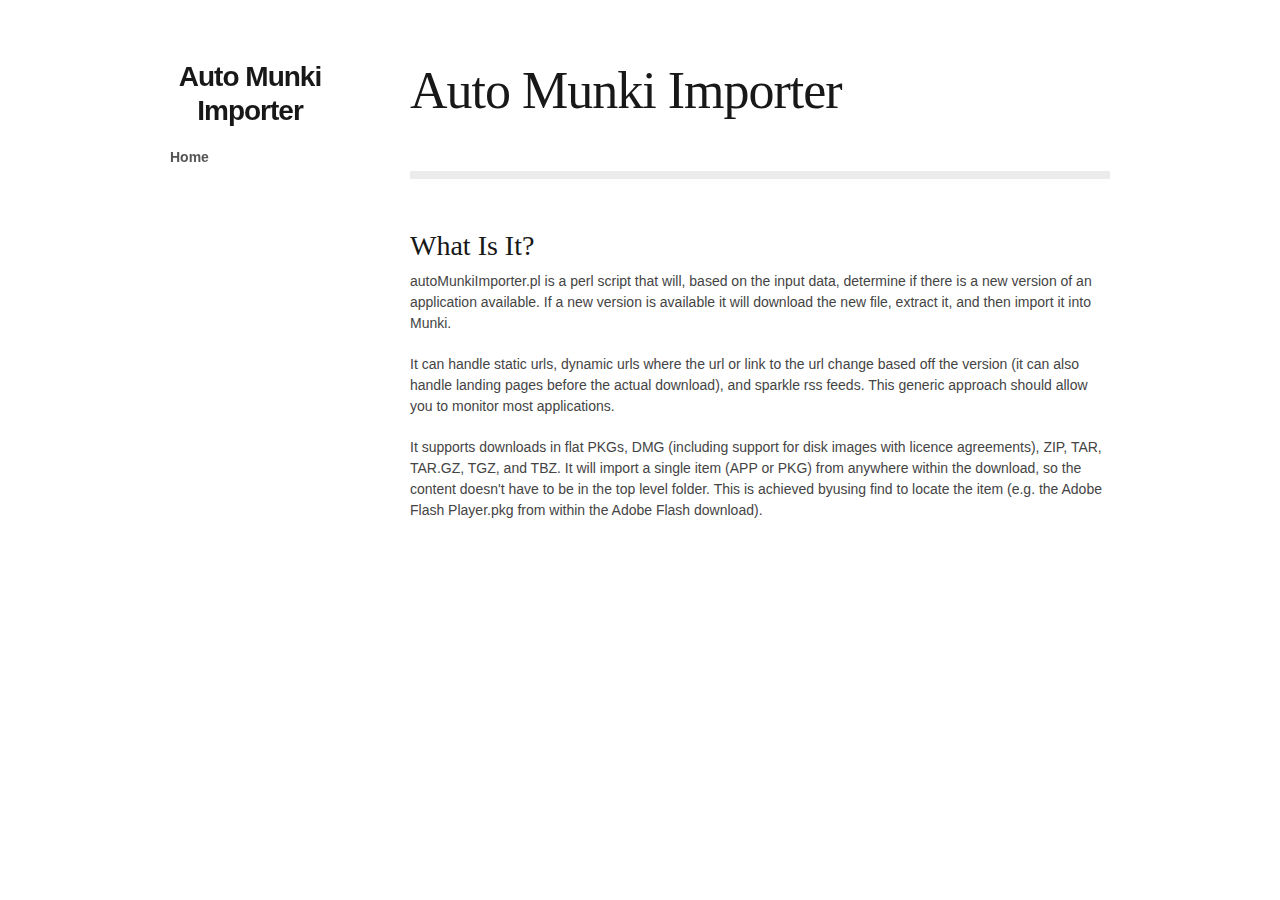
==== index.html @ e7faecb7 "Initial commit" ====
<!DOCTYPE html>
<!--[if lt IE 7 ]><html class="ie ie6" lang="en"> <![endif]-->
<!--[if IE 7 ]><html class="ie ie7" lang="en"> <![endif]-->
<!--[if IE 8 ]><html class="ie ie8" lang="en"> <![endif]-->
<!--[if (gte IE 9)|!(IE)]><!--><html lang="en"> <!--<![endif]-->
<head>
	<!-- Basic Page Needs
	================================================== -->
	<title>Auto Munki Importer</title>
	<!--[if lt IE 9]>
		<script src="http://html5shim.googlecode.com/svn/trunk/html5.js"></script>
	<![endif]-->

	<!-- Mobile Specific Metas
	================================================== -->
	<meta name="viewport" content="width=device-width, initial-scale=1, maximum-scale=1">

	<!-- CSS
	================================================== -->
	<link rel="stylesheet" href="stylesheets/base.css">
	<link rel="stylesheet" href="stylesheets/skeleton.css">
	<link rel="stylesheet" href="stylesheets/layout.css">
	<link rel="stylesheet" href="stylesheets/docs.css">

</head>
<body>
	<div class="container">
		<div class="three columns sidebar">
			<nav>
				<h3 id="logo">Auto Munki Importer</h3>
				<ul>
					<li><a href="#home">Home</a></li>
				</ul>
			</nav>
			&nbsp;
		</div>
		<div class="twelve columns offset-by-one content">
			<header>
				<h1>Auto Munki Importer</h1>
			</header>
			<hr class="large" />
			<div class="doc-section" id="home">
				<h3>What Is It?</h3>
				<p>autoMunkiImporter.pl is a perl script that will, based on the input data, determine if there is a new version of an application available. If a new version is available it will download the new file, extract it, and then import it into Munki.</p>
				<p>It can handle static urls, dynamic urls where the url or link to the url change based off the version (it can also handle landing pages before the actual download), and sparkle rss feeds. This generic approach should allow you to monitor most applications.</p>
				<p>It supports downloads in flat PKGs, DMG (including support for disk images with licence agreements), ZIP, TAR, TAR.GZ, TGZ, and TBZ. It will import a single item (APP or PKG) from anywhere within the download, so the content doesn't have to be in the top level folder. This is achieved byusing find to locate the item (e.g. the Adobe Flash Player.pkg from within the Adobe Flash download).<p>
			</div>
		</div><!-- content -->
	</div><!-- container -->
</body>
</html>
---- stylesheets/base.css ----
/*
* Skeleton V1.2
* Copyright 2011, Dave Gamache
* www.getskeleton.com
* Free to use under the MIT license.
* http://www.opensource.org/licenses/mit-license.php
* 6/20/2012
*/


/* Table of Content
==================================================
	#Reset & Basics
	#Basic Styles
	#Site Styles
	#Typography
	#Links
	#Lists
	#Images
	#Buttons
	#Forms
	#Misc */


/* #Reset & Basics (Inspired by E. Meyers)
================================================== */
	html, body, div, span, applet, object, iframe, h1, h2, h3, h4, h5, h6, p, blockquote, pre, a, abbr, acronym, address, big, cite, code, del, dfn, em, img, ins, kbd, q, s, samp, small, strike, strong, sub, sup, tt, var, b, u, i, center, dl, dt, dd, ol, ul, li, fieldset, form, label, legend, table, caption, tbody, tfoot, thead, tr, th, td, article, aside, canvas, details, embed, figure, figcaption, footer, header, hgroup, menu, nav, output, ruby, section, summary, time, mark, audio, video {
		margin: 0;
		padding: 0;
		border: 0;
		font-size: 100%;
		font: inherit;
		vertical-align: baseline; }
	article, aside, details, figcaption, figure, footer, header, hgroup, menu, nav, section {
		display: block; }
	body {
		line-height: 1; }
	ol, ul {
		list-style: none; }
	blockquote, q {
		quotes: none; }
	blockquote:before, blockquote:after,
	q:before, q:after {
		content: '';
		content: none; }
	table {
		border-collapse: collapse;
		border-spacing: 0; }


/* #Basic Styles
================================================== */
	body {
		background: #fff;
		font: 14px/21px "HelveticaNeue", "Helvetica Neue", Helvetica, Arial, sans-serif;
		color: #444;
		-webkit-font-smoothing: antialiased; /* Fix for webkit rendering */
		-webkit-text-size-adjust: 100%;
 }


/* #Typography
================================================== */
	h1, h2, h3, h4, h5, h6 {
		color: #181818;
		font-family: "Georgia", "Times New Roman", serif;
		font-weight: normal; }
	h1 a, h2 a, h3 a, h4 a, h5 a, h6 a { font-weight: inherit; }
	h1 { font-size: 46px; line-height: 50px; margin-bottom: 14px;}
	h2 { font-size: 35px; line-height: 40px; margin-bottom: 10px; }
	h3 { font-size: 28px; line-height: 34px; margin-bottom: 8px; }
	h4 { font-size: 21px; line-height: 30px; margin-bottom: 4px; }
	h5 { font-size: 17px; line-height: 24px; }
	h6 { font-size: 14px; line-height: 21px; }
	.subheader { color: #777; }

	p { margin: 0 0 20px 0; }
	p img { margin: 0; }
	p.lead { font-size: 21px; line-height: 27px; color: #777;  }

	em { font-style: italic; }
	strong { font-weight: bold; color: #333; }
	small { font-size: 80%; }

/*	Blockquotes  */
	blockquote, blockquote p { font-size: 17px; line-height: 24px; color: #777; font-style: italic; }
	blockquote { margin: 0 0 20px; padding: 9px 20px 0 19px; border-left: 1px solid #ddd; }
	blockquote cite { display: block; font-size: 12px; color: #555; }
	blockquote cite:before { content: "\2014 \0020"; }
	blockquote cite a, blockquote cite a:visited, blockquote cite a:visited { color: #555; }

	hr { border: solid #ddd; border-width: 1px 0 0; clear: both; margin: 10px 0 30px; height: 0; }


/* #Links
================================================== */
	a, a:visited { color: #333; text-decoration: underline; outline: 0; }
	a:hover, a:focus { color: #000; }
	p a, p a:visited { line-height: inherit; }


/* #Lists
================================================== */
	ul, ol { margin-bottom: 20px; }
	ul { list-style: none outside; }
	ol { list-style: decimal; }
	ol, ul.square, ul.circle, ul.disc { margin-left: 30px; }
	ul.square { list-style: square outside; }
	ul.circle { list-style: circle outside; }
	ul.disc { list-style: disc outside; }
	ul ul, ul ol,
	ol ol, ol ul { margin: 4px 0 5px 30px; font-size: 90%;  }
	ul ul li, ul ol li,
	ol ol li, ol ul li { margin-bottom: 6px; }
	li { line-height: 18px; margin-bottom: 12px; }
	ul.large li { line-height: 21px; }
	li p { line-height: 21px; }

/* #Images
================================================== */

	img.scale-with-grid {
		max-width: 100%;
		height: auto; }


/* #Buttons
================================================== */

	.button,
	button,
	input[type="submit"],
	input[type="reset"],
	input[type="button"] {
		background: #eee; /* Old browsers */
		background: #eee -moz-linear-gradient(top, rgba(255,255,255,.2) 0%, rgba(0,0,0,.2) 100%); /* FF3.6+ */
		background: #eee -webkit-gradient(linear, left top, left bottom, color-stop(0%,rgba(255,255,255,.2)), color-stop(100%,rgba(0,0,0,.2))); /* Chrome,Safari4+ */
		background: #eee -webkit-linear-gradient(top, rgba(255,255,255,.2) 0%,rgba(0,0,0,.2) 100%); /* Chrome10+,Safari5.1+ */
		background: #eee -o-linear-gradient(top, rgba(255,255,255,.2) 0%,rgba(0,0,0,.2) 100%); /* Opera11.10+ */
		background: #eee -ms-linear-gradient(top, rgba(255,255,255,.2) 0%,rgba(0,0,0,.2) 100%); /* IE10+ */
		background: #eee linear-gradient(top, rgba(255,255,255,.2) 0%,rgba(0,0,0,.2) 100%); /* W3C */
	  border: 1px solid #aaa;
	  border-top: 1px solid #ccc;
	  border-left: 1px solid #ccc;
	  -moz-border-radius: 3px;
	  -webkit-border-radius: 3px;
	  border-radius: 3px;
	  color: #444;
	  display: inline-block;
	  font-size: 11px;
	  font-weight: bold;
	  text-decoration: none;
	  text-shadow: 0 1px rgba(255, 255, 255, .75);
	  cursor: pointer;
	  margin-bottom: 20px;
	  line-height: normal;
	  padding: 8px 10px;
	  font-family: "HelveticaNeue", "Helvetica Neue", Helvetica, Arial, sans-serif; }

	.button:hover,
	button:hover,
	input[type="submit"]:hover,
	input[type="reset"]:hover,
	input[type="button"]:hover {
		color: #222;
		background: #ddd; /* Old browsers */
		background: #ddd -moz-linear-gradient(top, rgba(255,255,255,.3) 0%, rgba(0,0,0,.3) 100%); /* FF3.6+ */
		background: #ddd -webkit-gradient(linear, left top, left bottom, color-stop(0%,rgba(255,255,255,.3)), color-stop(100%,rgba(0,0,0,.3))); /* Chrome,Safari4+ */
		background: #ddd -webkit-linear-gradient(top, rgba(255,255,255,.3) 0%,rgba(0,0,0,.3) 100%); /* Chrome10+,Safari5.1+ */
		background: #ddd -o-linear-gradient(top, rgba(255,255,255,.3) 0%,rgba(0,0,0,.3) 100%); /* Opera11.10+ */
		background: #ddd -ms-linear-gradient(top, rgba(255,255,255,.3) 0%,rgba(0,0,0,.3) 100%); /* IE10+ */
		background: #ddd linear-gradient(top, rgba(255,255,255,.3) 0%,rgba(0,0,0,.3) 100%); /* W3C */
	  border: 1px solid #888;
	  border-top: 1px solid #aaa;
	  border-left: 1px solid #aaa; }

	.button:active,
	button:active,
	input[type="submit"]:active,
	input[type="reset"]:active,
	input[type="button"]:active {
		border: 1px solid #666;
		background: #ccc; /* Old browsers */
		background: #ccc -moz-linear-gradient(top, rgba(255,255,255,.35) 0%, rgba(10,10,10,.4) 100%); /* FF3.6+ */
		background: #ccc -webkit-gradient(linear, left top, left bottom, color-stop(0%,rgba(255,255,255,.35)), color-stop(100%,rgba(10,10,10,.4))); /* Chrome,Safari4+ */
		background: #ccc -webkit-linear-gradient(top, rgba(255,255,255,.35) 0%,rgba(10,10,10,.4) 100%); /* Chrome10+,Safari5.1+ */
		background: #ccc -o-linear-gradient(top, rgba(255,255,255,.35) 0%,rgba(10,10,10,.4) 100%); /* Opera11.10+ */
		background: #ccc -ms-linear-gradient(top, rgba(255,255,255,.35) 0%,rgba(10,10,10,.4) 100%); /* IE10+ */
		background: #ccc linear-gradient(top, rgba(255,255,255,.35) 0%,rgba(10,10,10,.4) 100%); /* W3C */ }

	.button.full-width,
	button.full-width,
	input[type="submit"].full-width,
	input[type="reset"].full-width,
	input[type="button"].full-width {
		width: 100%;
		padding-left: 0 !important;
		padding-right: 0 !important;
		text-align: center; }

	/* Fix for odd Mozilla border & padding issues */
	button::-moz-focus-inner,
	input::-moz-focus-inner {
    border: 0;
    padding: 0;
	}


/* #Forms
================================================== */

	form {
		margin-bottom: 20px; }
	fieldset {
		margin-bottom: 20px; }
	input[type="text"],
	input[type="password"],
	input[type="email"],
	textarea,
	select {
		border: 1px solid #ccc;
		padding: 6px 4px;
		outline: none;
		-moz-border-radius: 2px;
		-webkit-border-radius: 2px;
		border-radius: 2px;
		font: 13px "HelveticaNeue", "Helvetica Neue", Helvetica, Arial, sans-serif;
		color: #777;
		margin: 0;
		width: 210px;
		max-width: 100%;
		display: block;
		margin-bottom: 20px;
		background: #fff; }
	select {
		padding: 0; }
	input[type="text"]:focus,
	input[type="password"]:focus,
	input[type="email"]:focus,
	textarea:focus {
		border: 1px solid #aaa;
 		color: #444;
 		-moz-box-shadow: 0 0 3px rgba(0,0,0,.2);
		-webkit-box-shadow: 0 0 3px rgba(0,0,0,.2);
		box-shadow:  0 0 3px rgba(0,0,0,.2); }
	textarea {
		min-height: 60px; }
	label,
	legend {
		display: block;
		font-weight: bold;
		font-size: 13px;  }
	select {
		width: 220px; }
	input[type="checkbox"] {
		display: inline; }
	label span,
	legend span {
		font-weight: normal;
		font-size: 13px;
		color: #444; }

/* #Misc
================================================== */
	.remove-bottom { margin-bottom: 0 !important; }
	.half-bottom { margin-bottom: 10px !important; }
	.add-bottom { margin-bottom: 20px !important; }
---- stylesheets/skeleton.css ----
/*
* Skeleton V1.2
* Copyright 2011, Dave Gamache
* www.getskeleton.com
* Free to use under the MIT license.
* http://www.opensource.org/licenses/mit-license.php
* 6/20/2012
*/


/* Table of Contents
==================================================
    #Base 960 Grid
    #Tablet (Portrait)
    #Mobile (Portrait)
    #Mobile (Landscape)
    #Clearing */



/* #Base 960 Grid
================================================== */

    .container                                  { position: relative; width: 960px; margin: 0 auto; padding: 0; }
    .container .column,
    .container .columns                         { float: left; display: inline; margin-left: 10px; margin-right: 10px; }
    .row                                        { margin-bottom: 20px; }

    /* Nested Column Classes */
    .column.alpha, .columns.alpha               { margin-left: 0; }
    .column.omega, .columns.omega               { margin-right: 0; }

    /* Base Grid */
    .container .one.column,
    .container .one.columns                     { width: 40px;  }
    .container .two.columns                     { width: 100px; }
    .container .three.columns                   { width: 160px; }
    .container .four.columns                    { width: 220px; }
    .container .five.columns                    { width: 280px; }
    .container .six.columns                     { width: 340px; }
    .container .seven.columns                   { width: 400px; }
    .container .eight.columns                   { width: 460px; }
    .container .nine.columns                    { width: 520px; }
    .container .ten.columns                     { width: 580px; }
    .container .eleven.columns                  { width: 640px; }
    .container .twelve.columns                  { width: 700px; }
    .container .thirteen.columns                { width: 760px; }
    .container .fourteen.columns                { width: 820px; }
    .container .fifteen.columns                 { width: 880px; }
    .container .sixteen.columns                 { width: 940px; }

    .container .one-third.column                { width: 300px; }
    .container .two-thirds.column               { width: 620px; }

    /* Offsets */
    .container .offset-by-one                   { padding-left: 60px;  }
    .container .offset-by-two                   { padding-left: 120px; }
    .container .offset-by-three                 { padding-left: 180px; }
    .container .offset-by-four                  { padding-left: 240px; }
    .container .offset-by-five                  { padding-left: 300px; }
    .container .offset-by-six                   { padding-left: 360px; }
    .container .offset-by-seven                 { padding-left: 420px; }
    .container .offset-by-eight                 { padding-left: 480px; }
    .container .offset-by-nine                  { padding-left: 540px; }
    .container .offset-by-ten                   { padding-left: 600px; }
    .container .offset-by-eleven                { padding-left: 660px; }
    .container .offset-by-twelve                { padding-left: 720px; }
    .container .offset-by-thirteen              { padding-left: 780px; }
    .container .offset-by-fourteen              { padding-left: 840px; }
    .container .offset-by-fifteen               { padding-left: 900px; }



/* #Tablet (Portrait)
================================================== */

    /* Note: Design for a width of 768px */

    @media only screen and (min-width: 768px) and (max-width: 959px) {
        .container                                  { width: 768px; }
        .container .column,
        .container .columns                         { margin-left: 10px; margin-right: 10px;  }
        .column.alpha, .columns.alpha               { margin-left: 0; margin-right: 10px; }
        .column.omega, .columns.omega               { margin-right: 0; margin-left: 10px; }
        .alpha.omega                                { margin-left: 0; margin-right: 0; }

        .container .one.column,
        .container .one.columns                     { width: 28px; }
        .container .two.columns                     { width: 76px; }
        .container .three.columns                   { width: 124px; }
        .container .four.columns                    { width: 172px; }
        .container .five.columns                    { width: 220px; }
        .container .six.columns                     { width: 268px; }
        .container .seven.columns                   { width: 316px; }
        .container .eight.columns                   { width: 364px; }
        .container .nine.columns                    { width: 412px; }
        .container .ten.columns                     { width: 460px; }
        .container .eleven.columns                  { width: 508px; }
        .container .twelve.columns                  { width: 556px; }
        .container .thirteen.columns                { width: 604px; }
        .container .fourteen.columns                { width: 652px; }
        .container .fifteen.columns                 { width: 700px; }
        .container .sixteen.columns                 { width: 748px; }

        .container .one-third.column                { width: 236px; }
        .container .two-thirds.column               { width: 492px; }

        /* Offsets */
        .container .offset-by-one                   { padding-left: 48px; }
        .container .offset-by-two                   { padding-left: 96px; }
        .container .offset-by-three                 { padding-left: 144px; }
        .container .offset-by-four                  { padding-left: 192px; }
        .container .offset-by-five                  { padding-left: 240px; }
        .container .offset-by-six                   { padding-left: 288px; }
        .container .offset-by-seven                 { padding-left: 336px; }
        .container .offset-by-eight                 { padding-left: 384px; }
        .container .offset-by-nine                  { padding-left: 432px; }
        .container .offset-by-ten                   { padding-left: 480px; }
        .container .offset-by-eleven                { padding-left: 528px; }
        .container .offset-by-twelve                { padding-left: 576px; }
        .container .offset-by-thirteen              { padding-left: 624px; }
        .container .offset-by-fourteen              { padding-left: 672px; }
        .container .offset-by-fifteen               { padding-left: 720px; }
    }


/*  #Mobile (Portrait)
================================================== */

    /* Note: Design for a width of 320px */

    @media only screen and (max-width: 767px) {
        .container { width: 300px; }
        .container .columns,
        .container .column { margin: 0; }

        .container .one.column,
        .container .one.columns,
        .container .two.columns,
        .container .three.columns,
        .container .four.columns,
        .container .five.columns,
        .container .six.columns,
        .container .seven.columns,
        .container .eight.columns,
        .container .nine.columns,
        .container .ten.columns,
        .container .eleven.columns,
        .container .twelve.columns,
        .container .thirteen.columns,
        .container .fourteen.columns,
        .container .fifteen.columns,
        .container .sixteen.columns,
        .container .one-third.column,
        .container .two-thirds.column  { width: 300px; }

        /* Offsets */
        .container .offset-by-one,
        .container .offset-by-two,
        .container .offset-by-three,
        .container .offset-by-four,
        .container .offset-by-five,
        .container .offset-by-six,
        .container .offset-by-seven,
        .container .offset-by-eight,
        .container .offset-by-nine,
        .container .offset-by-ten,
        .container .offset-by-eleven,
        .container .offset-by-twelve,
        .container .offset-by-thirteen,
        .container .offset-by-fourteen,
        .container .offset-by-fifteen { padding-left: 0; }

    }


/* #Mobile (Landscape)
================================================== */

    /* Note: Design for a width of 480px */

    @media only screen and (min-width: 480px) and (max-width: 767px) {
        .container { width: 420px; }
        .container .columns,
        .container .column { margin: 0; }

        .container .one.column,
        .container .one.columns,
        .container .two.columns,
        .container .three.columns,
        .container .four.columns,
        .container .five.columns,
        .container .six.columns,
        .container .seven.columns,
        .container .eight.columns,
        .container .nine.columns,
        .container .ten.columns,
        .container .eleven.columns,
        .container .twelve.columns,
        .container .thirteen.columns,
        .container .fourteen.columns,
        .container .fifteen.columns,
        .container .sixteen.columns,
        .container .one-third.column,
        .container .two-thirds.column { width: 420px; }
    }


/* #Clearing
================================================== */

    /* Self Clearing Goodness */
    .container:after { content: "\0020"; display: block; height: 0; clear: both; visibility: hidden; }

    /* Use clearfix class on parent to clear nested columns,
    or wrap each row of columns in a <div class="row"> */
    .clearfix:before,
    .clearfix:after,
    .row:before,
    .row:after {
      content: '\0020';
      display: block;
      overflow: hidden;
      visibility: hidden;
      width: 0;
      height: 0; }
    .row:after,
    .clearfix:after {
      clear: both; }
    .row,
    .clearfix {
      zoom: 1; }

    /* You can also use a <br class="clear" /> to clear columns */
    .clear {
      clear: both;
      display: block;
      overflow: hidden;
      visibility: hidden;
      width: 0;
      height: 0;
    }
---- stylesheets/layout.css ----
/*
* Skeleton V1.2
* Copyright 2011, Dave Gamache
* www.getskeleton.com
* Free to use under the MIT license.
* http://www.opensource.org/licenses/mit-license.php
* 6/20/2012
*/

/* Table of Content
==================================================
	#Site Styles
	#Page Styles
	#Media Queries
	#Font-Face */

/* #Site Styles
================================================== */

/* #Page Styles
================================================== */

/* #Media Queries
================================================== */

	/* Smaller than standard 960 (devices and browsers) */
	@media only screen and (max-width: 959px) {}

	/* Tablet Portrait size to standard 960 (devices and browsers) */
	@media only screen and (min-width: 768px) and (max-width: 959px) {}

	/* All Mobile Sizes (devices and browser) */
	@media only screen and (max-width: 767px) {}

	/* Mobile Landscape Size to Tablet Portrait (devices and browsers) */
	@media only screen and (min-width: 480px) and (max-width: 767px) {}

	/* Mobile Portrait Size to Mobile Landscape Size (devices and browsers) */
	@media only screen and (max-width: 479px) {}


/* #Font-Face
================================================== */
/* 	This is the proper syntax for an @font-face file
		Just create a "fonts" folder at the root,
		copy your FontName into code below and remove
		comment brackets */

/*	@font-face {
	    font-family: 'FontName';
	    src: url('../fonts/FontName.eot');
	    src: url('../fonts/FontName.eot?iefix') format('eot'),
	         url('../fonts/FontName.woff') format('woff'),
	         url('../fonts/FontName.ttf') format('truetype'),
	         url('../fonts/FontName.svg#webfontZam02nTh') format('svg');
	    font-weight: normal;
	    font-style: normal; }
*/
---- stylesheets/docs.css ----
/*
* Skeleton V1.0.3
* Copyright 2011, Dave Gamache
* www.getskeleton.com
* Free to use under the MIT license.
* http://www.opensource.org/licenses/mit-license.php
* 7/17/2011
*/


/* Documentation Styles
================================================== */
	div.container {
		padding-top: 60px; }

	/* Doc nav */
	nav {
		position: fixed;
		width: 160px; }
	#logo {
		margin-bottom: 20px;
		font-family: "Helvetica Neue", Helvetica, Arial, sans-serif;
		letter-spacing: -1px;
		font-weight: bold; 
		text-align: center; }
	nav ul {
		float: left;  }
	nav ul li {
		display: block;
		margin-bottom: 10px; }
	nav ul li a,
	nav ul li a:visited,
	nav ul li a:active  {
		font-size: 14px;
		color: #555;
		text-decoration: none;
		font-weight: bold; }
	nav ul li a:hover,
	nav ul li a:focus {
		color: #222; }

	header h1 {
		font-size: 52px;
		line-height: 61px;
		letter-spacing: -1px;
		font-weight: normal;
		font-family: "Georgia", "Times New Roman", Helvetica, Arial, sans-serif; }
	hr.large {
		border: none;
		height: 8px;
		background: #ebebeb;
		margin: 50px 0; }
	div.doc-section {
		margin: 30px 0; }

	#whatAndWhy .row {
		padding: 30px 0 0; }

	#typography blockquote {
		margin-top: 20px; }

	.hidden-code a {
		font-size: 12px;
		color: #999; }
	.hidden-code>div {
		display: none; }


	/* Grid */
	#grid .column,
	#grid .columns {
		background: #ddd;
		height: 25px;
		line-height: 25px;
		margin-bottom: 10px;
		text-align: center;
		text-transform: uppercase;
		color: #555;
		font-size: 12px;
		font-weight: bold;
		-moz-border-radius: 2px;
		 -webkit-border-radius: 2px;
		 border-radius: 2px; }
	#grid .column:hover,
	#grid .columns:hover {
		background: #bbb;
		color: #333; }
	#grid .example-grid { overflow: hidden; }

	.post-button-note,
	.post-button-note a {
		font-size: 11px;
		color: #999; }

	#examples .four.columns a {
		text-decoration: none;
	}
	#examples .four.columns a:hover {
		text-decoration: underline;
	}


	.resize {
		position: fixed;
		bottom: 0;
		right: 0;
		height: 80px;
		width: 80px;
		background: url(images/resize.png); }


	img {
		max-width: 100%;
		height: auto; }

	.gist-meta { display: none !important;}

	ul ul ul li { margin-bottom: 3px; }

	/* Mobile */
	@media only screen and (max-width: 767px) {
		header h1 { font-size: 34px; line-height: 37px; }
		nav { position: relative; }
		nav ul,
		.carbonad {
				display: none;
		}
		#logo { text-align: left; }
		#examples .four.columns {
			padding-top: 30px;
		}
	}

	/* Mobile Landscape */
	@media only screen and (min-width: 480px) and (max-width: 767px) {
		nav ul {
			display: none;
		}
	}

	/* Non 960 */
	@media only screen and (max-width: 959px) {
		#logo {
			font-size: 21px;
			margin-bottom: 15px; }
		nav .button {
			padding: 9px 20px 11px; }
	}

	/* iPad Portrait/Browser */
	@media only screen and (min-width: 768px) and (max-width: 959px) {
		nav {
			width: 124px; }
	}

	/* Mobile/Browser */
	@media only screen and (max-width: 767px) {}

	/* Mobile Landscape/Browser */
	@media only screen and (min-width: 480px) and (max-width: 767px) {}

	/* Anything smaller than standard 960 */
	@media only screen and (max-width: 959px) {}


	/* iPad Portrait Only */
	@media only screen and (min-width: 768px) and (max-width: 959px) and (max-device-width: 1000px) {}

	/* Mobile Only */
	@media only screen and (max-width: 767px) and (max-device-width: 1000px) {}

	/* Mobile Landscape Only */
	@media only screen and (min-width: 480px) and (max-width: 767px) and (max-device-width: 1000px) {}

	/* Anything smaller than standard 960 on a device */
	@media only screen and (max-width: 959px) and (max-device-width: 1000px) {
		.resize { display: none; }
	}
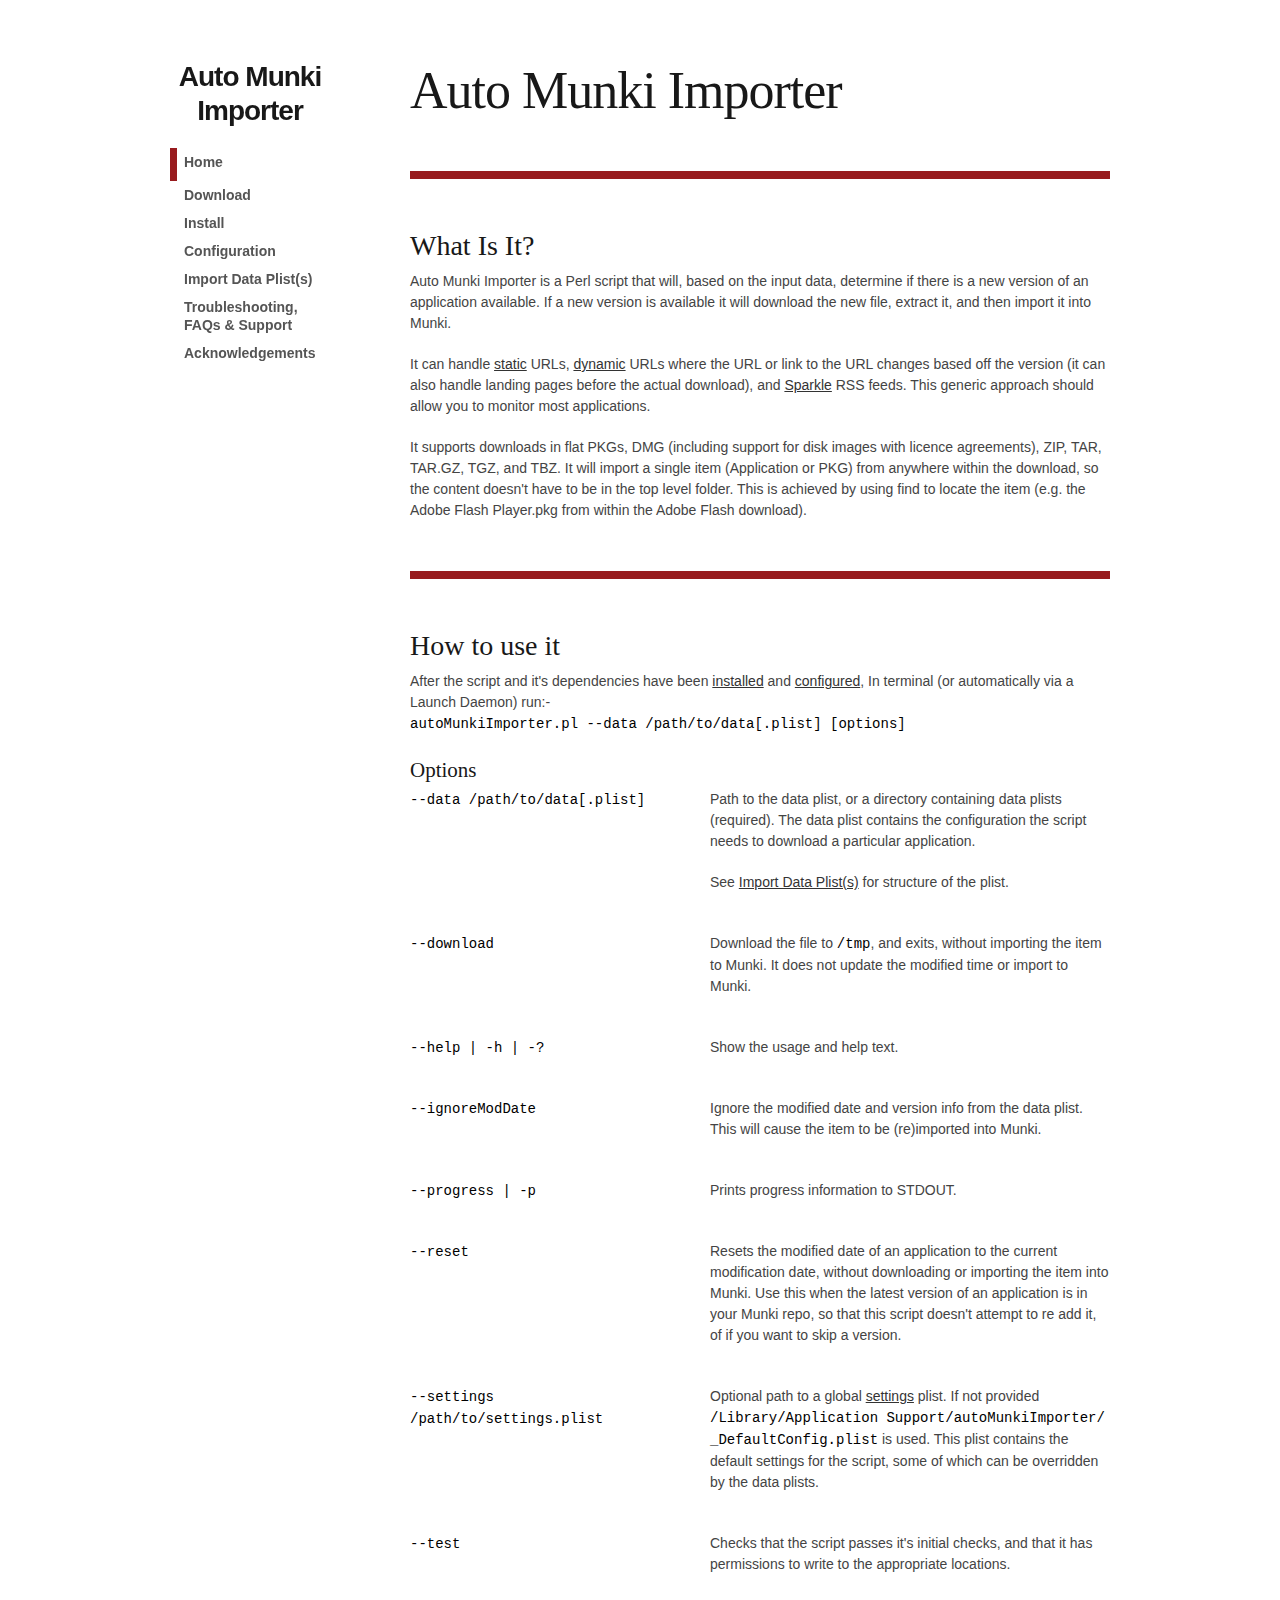
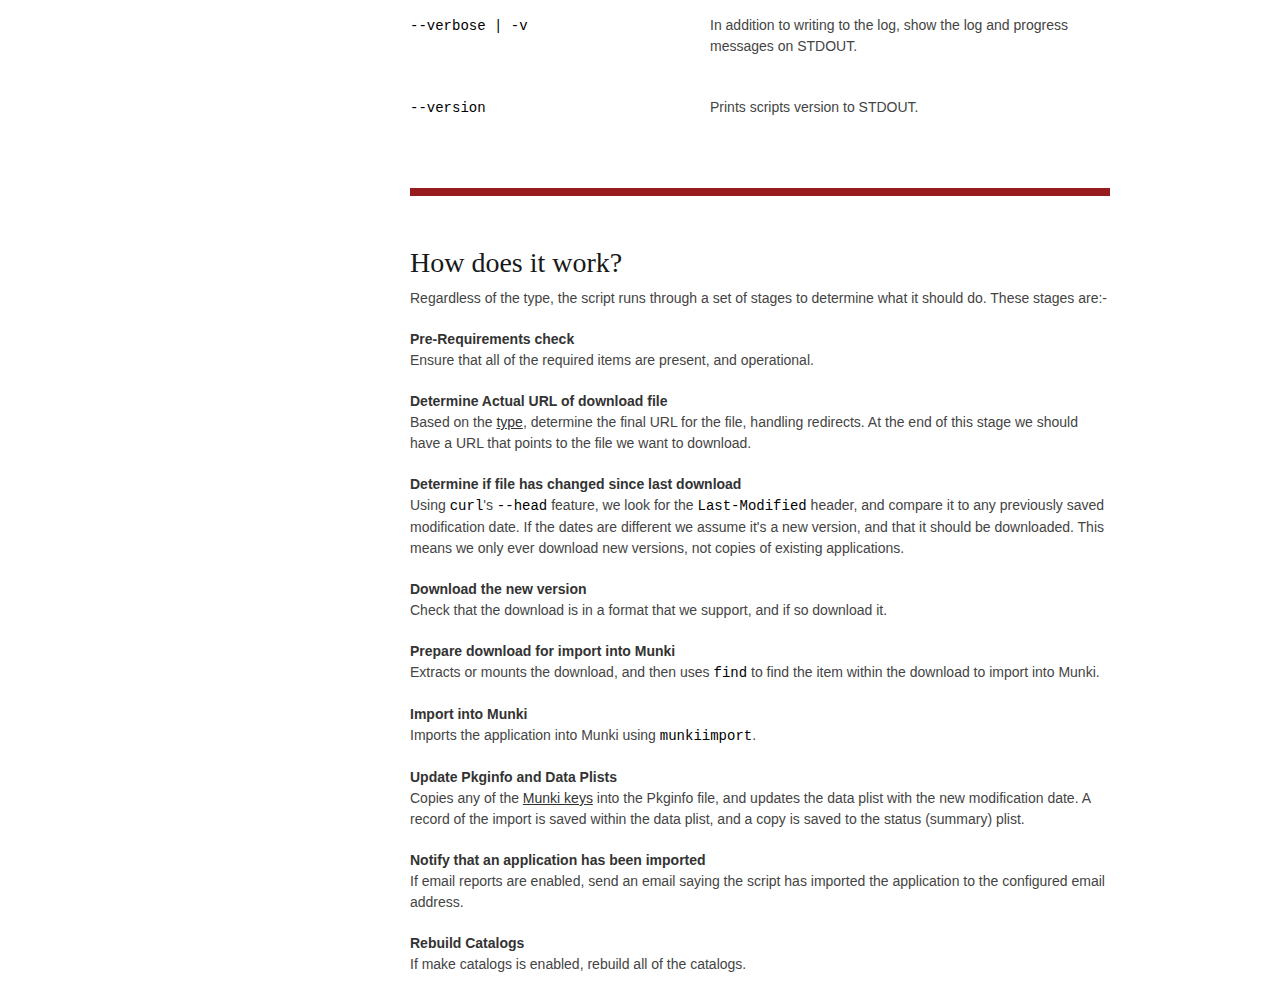
==== commit a51c602f: "Fix typos, and an issue where some list items were 1px smaller than they should have been." ====
--- a/index.html
+++ b/index.html
@@ -20,16 +20,39 @@
 	<link rel="stylesheet" href="stylesheets/base.css">
 	<link rel="stylesheet" href="stylesheets/skeleton.css">
 	<link rel="stylesheet" href="stylesheets/layout.css">
+	<link rel="stylesheet" href="stylesheets/prettify.css">
 	<link rel="stylesheet" href="stylesheets/docs.css">
 
+	<script type="text/javascript" src="javascript/prettify/prettify.js"></script>
+
 </head>
-<body>
+<body onload="prettyPrint()">
 	<div class="container">
 		<div class="three columns sidebar">
 			<nav>
-				<h3 id="logo">Auto Munki Importer</h3>
+				<h3 id="navtitle">Auto Munki Importer</h3>
 				<ul>
-					<li><a href="#home">Home</a></li>
+					<div class="menuitem redborder clearfix">
+						<li><a href="index.html">Home</a></li>
+					</div>
+					<div class="menuitem">
+						<li><a href="download.html">Download</a></li>
+					</div>
+					<div class="menuitem">
+						<li><a href="install.html">Install</a></li>
+					</div>
+					<div class="menuitem">
+						<li><a href="configuration.html">Configuration</a></li>
+					</div>
+					<div class="menuitem">
+						<li><a href="dataplists.html">Import Data Plist(s)</a></li>
+					</div>
+					<div class="menuitem">
+						<li><a href="troubleshooting.html">Troubleshooting, FAQs &amp; Support</a></li>
+					</div>
+					<div class="menuitem">
+						<li><a href="acknowledgements.html">Acknowledgements</a></li>
+					</div>
 				</ul>
 			</nav>
 			&nbsp;
@@ -38,13 +61,133 @@
 			<header>
 				<h1>Auto Munki Importer</h1>
 			</header>
-			<hr class="large" />
-			<div class="doc-section" id="home">
-				<h3>What Is It?</h3>
-				<p>autoMunkiImporter.pl is a perl script that will, based on the input data, determine if there is a new version of an application available. If a new version is available it will download the new file, extract it, and then import it into Munki.</p>
-				<p>It can handle static urls, dynamic urls where the url or link to the url change based off the version (it can also handle landing pages before the actual download), and sparkle rss feeds. This generic approach should allow you to monitor most applications.</p>
-				<p>It supports downloads in flat PKGs, DMG (including support for disk images with licence agreements), ZIP, TAR, TAR.GZ, TGZ, and TBZ. It will import a single item (APP or PKG) from anywhere within the download, so the content doesn't have to be in the top level folder. This is achieved byusing find to locate the item (e.g. the Adobe Flash Player.pkg from within the Adobe Flash download).<p>
+			<hr class="large redbackground">
+			<h3>What Is It?</h3>
+			<p>Auto Munki Importer is a Perl script that will, based on the input data, determine if there is a new version of an application available. If a new version is available it will download the new file, extract it, and then import it into Munki.</p>
+			<p>It can handle <a href="dataplists.html#static">static</a> URLs, <a href="dataplists.html#dynamic">dynamic</a> URLs where the URL or link to the URL changes based off the version (it can also handle landing pages before the actual download), and <a href="dataplists.html#sparkle">Sparkle</a> RSS feeds. This generic approach should allow you to monitor most applications.</p>
+			<p>It supports downloads in flat PKGs, DMG (including support for disk images with licence agreements), ZIP, TAR, TAR.GZ, TGZ, and TBZ. It will import a single item (Application or PKG) from anywhere within the download, so the content doesn't have to be in the top level folder. This is achieved by using find to locate the item (e.g. the Adobe Flash Player.pkg from within the Adobe Flash download).<p>
+
+			<hr class="large redbackground">
+
+			<h3>How to use it</h3>
+			<p>After the script and it's dependencies have been <a href="install.html">installed</a> and <a href="configuration.html">configured</a>, In terminal (or automatically via a Launch Daemon) run:-<br>
+				<code>autoMunkiImporter.pl --data /path/to/data[.plist] [options]</code>
+			</p>
+			
+			<h4>Options</h4>
+			<div class="row clearfix">
+				<div class="five columns alpha">
+					<code>--data /path/to/data[.plist]</code>
+				</div>
+				<div class="seven columns omega">
+					<p>Path to the data plist, or a directory containing data plists (required). The data plist contains the configuration the script needs to download a particular application.</p>
+					<p>See <a href="dataplists.html">Import Data Plist(s)</a> for structure of the plist.</p>
+				</div>
 			</div>
+			<div class="row clearfix">
+				<div class="five columns alpha">
+					<code>--download</code>
+				</div>
+				<div class="seven columns omega">
+					<p>Download the file to <code>/tmp</code>, and exits, without importing the item to Munki. It does not update the modified time or import to Munki.</p>
+				</div>
+			</div>
+			<div class="row clearfix">
+				<div class="five columns alpha">
+					<code>--help | -h | -?</code>
+				</div>
+				<div class="seven columns omega">
+					<p>Show the usage and help text.</p>
+				</div>
+			</div>
+			<div class="row clearfix">
+				<div class="five columns alpha">
+					<code>--ignoreModDate</code>
+				</div>
+				<div class="seven columns omega">
+					<p>Ignore the modified date and version info from the data plist. This will cause the item to be (re)imported into Munki.</p>
+				</div>
+			</div>
+			<div class="row clearfix">
+				<div class="five columns alpha">
+					<code>--progress | -p</code>
+				</div>
+				<div class="seven columns omega">
+					<p>Prints progress information to STDOUT.</p>
+				</div>
+			</div>
+			<div class="row clearfix">
+				<div class="five columns alpha">
+					<code>--reset</code>
+				</div>
+				<div class="seven columns omega">
+					<p>Resets the modified date of an application to the current modification date, without downloading or importing the item into Munki. Use this when the latest version of an application is in your Munki repo, so that this script doesn't attempt to re add it, of if you want to skip a version.</p>
+				</div>
+			</div>
+			<div class="row clearfix">
+				<div class="five columns alpha">
+					<code>--settings /path/to/settings.plist</code>
+				</div>
+				<div class="seven columns omega">
+					<p>Optional path to a global <a href="configuration.html#config">settings</a> plist. If not provided <code>/Library/&#8203;Application Support/&#8203;autoMunkiImporter/&#8203;_DefaultConfig.plist</code> is used. This plist contains the default settings for the script, some of which can be overridden by the data plists.</p>
+				</div>
+			</div>
+			<div class="row clearfix">
+				<div class="five columns alpha">
+					<code>--test</code>
+				</div>
+				<div class="seven columns omega">
+					<p>Checks that the script passes it's initial checks, and that it has permissions to write to the appropriate locations.</p>
+				</div>
+			</div>
+			<div class="row clearfix">
+				<div class="five columns alpha">
+					<code>--verbose | -v</code>
+				</div>
+				<div class="seven columns omega">
+					<p>In addition to writing to the log, show the log and progress messages on STDOUT.</p>
+				</div>
+			</div>
+			<div class="row clearfix">
+				<div class="five columns alpha">
+					<code>--version</code>
+				</div>
+				<div class="seven columns omega">
+					<p>Prints scripts version to STDOUT.</p>
+				</div>
+			</div>
+
+			<hr class="large redbackground">
+
+			<h3>How does it work?</h3>
+			<p>Regardless of the type, the script runs through a set of stages to determine what it should do. These stages are:-</p>
+			
+			<p><strong>Pre-Requirements check</strong><br>
+			Ensure that all of the required items are present, and operational.</p>
+			
+			<p><strong>Determine Actual URL of download file</strong><br>
+			Based on the <a href="dataplists.html#type">type</a>, determine the final URL for the file, handling redirects. At the end of this stage we should have a URL that points to the file we want to download.</p>
+
+			<p><strong>Determine if file has changed since last download</strong><br>
+			Using <code>curl</code>'s <code>--head</code> feature, we look for the <code>Last-Modified</code> header, and compare it to any previously saved modification date. If the dates are different we assume it's a new version, and that it should be downloaded. This means we only ever download new versions, not copies of existing applications.</p>
+
+			<p><strong>Download the new version</strong><br>
+			Check that the download is in a format that we support, and if so download it.</p>
+
+			<p><strong>Prepare download for import into Munki</strong><br>
+			Extracts or mounts the download, and then uses <code>find</code> to find the item within the download to import into Munki.</p>
+
+			<p><strong>Import into Munki</strong><br>
+			Imports the application into Munki using <code>munkiimport</code>.</p>
+
+			<p><strong>Update Pkginfo and Data Plists</strong><br>
+			Copies any of the <a href="dataplists.html#munkikeys">Munki keys</a> into the Pkginfo file, and updates the data plist with the new modification date. A record of the import is saved within the data plist, and a copy is saved to the status (summary) plist.</p>
+
+			<p><strong>Notify that an application has been imported</strong><br>
+			If email reports are enabled, send an email saying the script has imported the application to the configured email address.</p>
+
+			<p><strong>Rebuild Catalogs</strong><br>
+			If make catalogs is enabled, rebuild all of the catalogs.</p>
 		</div><!-- content -->
 	</div><!-- container -->
 </body>
--- a/stylesheets/docs.css
+++ b/stylesheets/docs.css
@@ -17,7 +17,7 @@
 	nav {
 		position: fixed;
 		width: 160px; }
-	#logo {
+	#navtitle {
 		margin-bottom: 20px;
 		font-family: "Helvetica Neue", Helvetica, Arial, sans-serif;
 		letter-spacing: -1px;
@@ -27,14 +27,16 @@
 		float: left;  }
 	nav ul li {
 		display: block;
-		margin-bottom: 10px; }
+		margin-bottom: 10px;
+	}
 	nav ul li a,
 	nav ul li a:visited,
 	nav ul li a:active  {
 		font-size: 14px;
 		color: #555;
 		text-decoration: none;
-		font-weight: bold; }
+		font-weight: bold; 
+	}
 	nav ul li a:hover,
 	nav ul li a:focus {
 		color: #222; }
@@ -50,73 +52,42 @@
 		height: 8px;
 		background: #ebebeb;
 		margin: 50px 0; }
-	div.doc-section {
-		margin: 30px 0; }
-
-	#whatAndWhy .row {
-		padding: 30px 0 0; }
-
-	#typography blockquote {
-		margin-top: 20px; }
-
-	.hidden-code a {
-		font-size: 12px;
-		color: #999; }
-	.hidden-code>div {
-		display: none; }
-
-
-	/* Grid */
-	#grid .column,
-	#grid .columns {
-		background: #ddd;
-		height: 25px;
-		line-height: 25px;
-		margin-bottom: 10px;
-		text-align: center;
-		text-transform: uppercase;
-		color: #555;
-		font-size: 12px;
-		font-weight: bold;
-		-moz-border-radius: 2px;
-		 -webkit-border-radius: 2px;
-		 border-radius: 2px; }
-	#grid .column:hover,
-	#grid .columns:hover {
-		background: #bbb;
-		color: #333; }
-	#grid .example-grid { overflow: hidden; }
 
 	.post-button-note,
 	.post-button-note a {
-		font-size: 11px;
+		font-size: 12px;
 		color: #999; }
 
-	#examples .four.columns a {
-		text-decoration: none;
+	nav ul ul li,
+	nav ul ul ul li {
+		margin-top: 0px
+		margin-bottom: 0px !important;
+		font-size: 13px;
 	}
-	#examples .four.columns a:hover {
-		text-decoration: underline;
+
+	nav ul ul {
+		margin-top: 0px;
+		margin-bottom: 0px;
 	}
 
 
-	.resize {
-		position: fixed;
-		bottom: 0;
-		right: 0;
-		height: 80px;
-		width: 80px;
-		background: url(images/resize.png); }
+	ul ul li, 
+	ul ol li, 
+	ol ol li, 
+	ol ul li {
+		margin-bottom: 10px;
+		font-size: 14px;
+	}
 
-
-	img {
-		max-width: 100%;
-		height: auto; }
-
-	.gist-meta { display: none !important;}
-
-	ul ul ul li { margin-bottom: 3px; }
-
+	li:first {
+		margin-top: 0px;
+	}
+	
+	li {
+		margin-top: 5px;
+		margin-bottom: 5px;
+	}
+	
 	/* Mobile */
 	@media only screen and (max-width: 767px) {
 		header h1 { font-size: 34px; line-height: 37px; }
@@ -174,7 +145,53 @@
 
 	/* Anything smaller than standard 960 on a device */
 	@media only screen and (max-width: 959px) and (max-device-width: 1000px) {
-		.resize { display: none; }
+/*		.resize { display: none; }*/
 	}
 
+/* #Misc
+================================================== */
+	code, pre {
+		font-family: monospace;
+		color: black;
+	}
 
+    .justify {
+    	text-align: justify;
+    }
+
+	li, ol {
+		margin-bottom: 20px;
+	}
+	
+	pre.prettyprint {
+		border-style: none;
+	}
+
+	.menuitem {
+		padding-left: 7px;
+		border-left-width: 7px;
+		border-left-style: solid;
+		margin-bottom: 0px;
+		min-height: 18px;
+		border-color: #FFFFFF;
+	}
+	
+	div .tableheading p {
+		margin-bottom: 5px;	
+	}
+	
+	.redbackground    {   background: #981b1e !important; }
+	.redborder        { border-color: #981b1e !important; }
+	.orangebackground {   background: #d38200 !important; }
+	.orangeborder     { border-color: #d38200 !important; }
+	.yellowbackground {   background: #dbd900 !important; }
+	.yellowborder     { border-color: #dbd900 !important; }
+	.greenbackground  {   background: #017300 !important; }
+	.greenborder      { border-color: #017300 !important; }
+	.bluebackground   {   background: #1c3880 !important; }
+	.blueborder       { border-color: #1c3880 !important; }
+	.indigobackground {   background: #4c2582 !important; }
+	.indigoborder     { border-color: #4c2582 !important; }
+	.violetbackground {   background: #651346 !important; }
+	.violetborder     { border-color: #651346 !important; }
+	
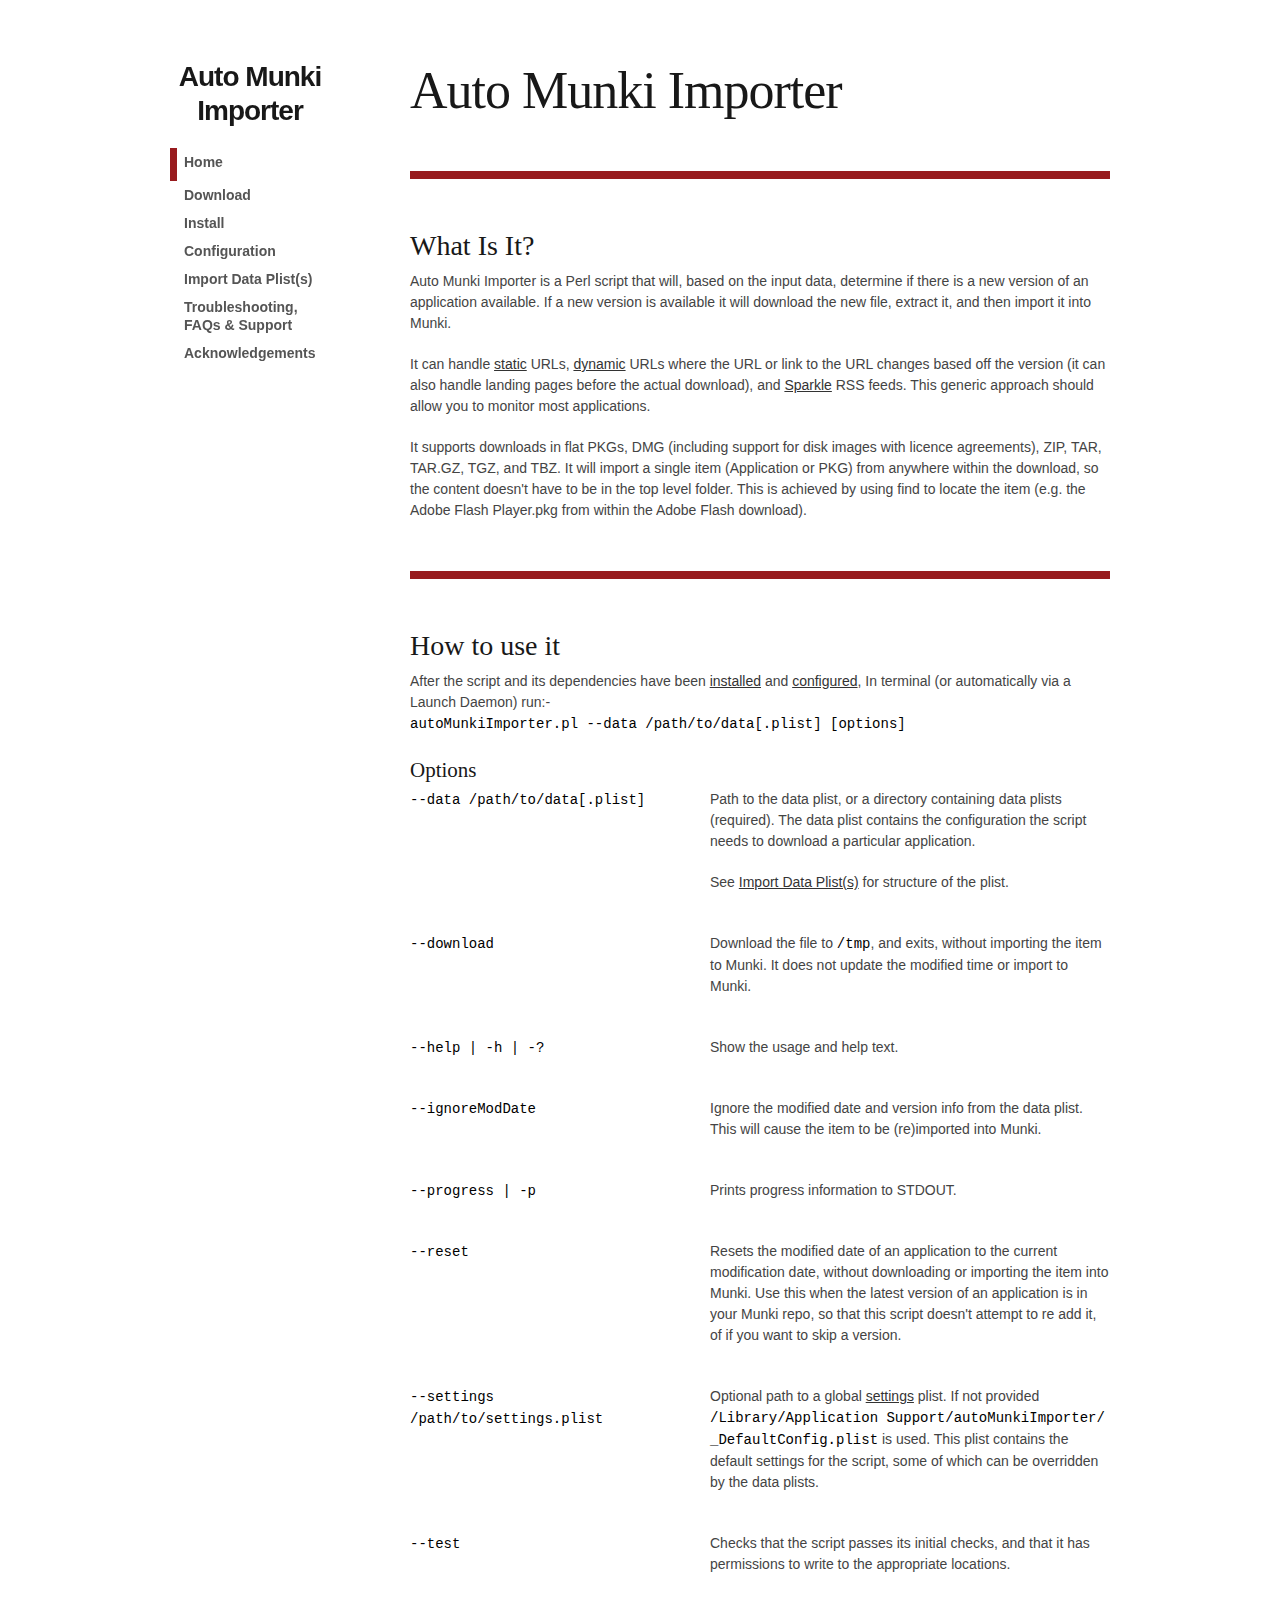
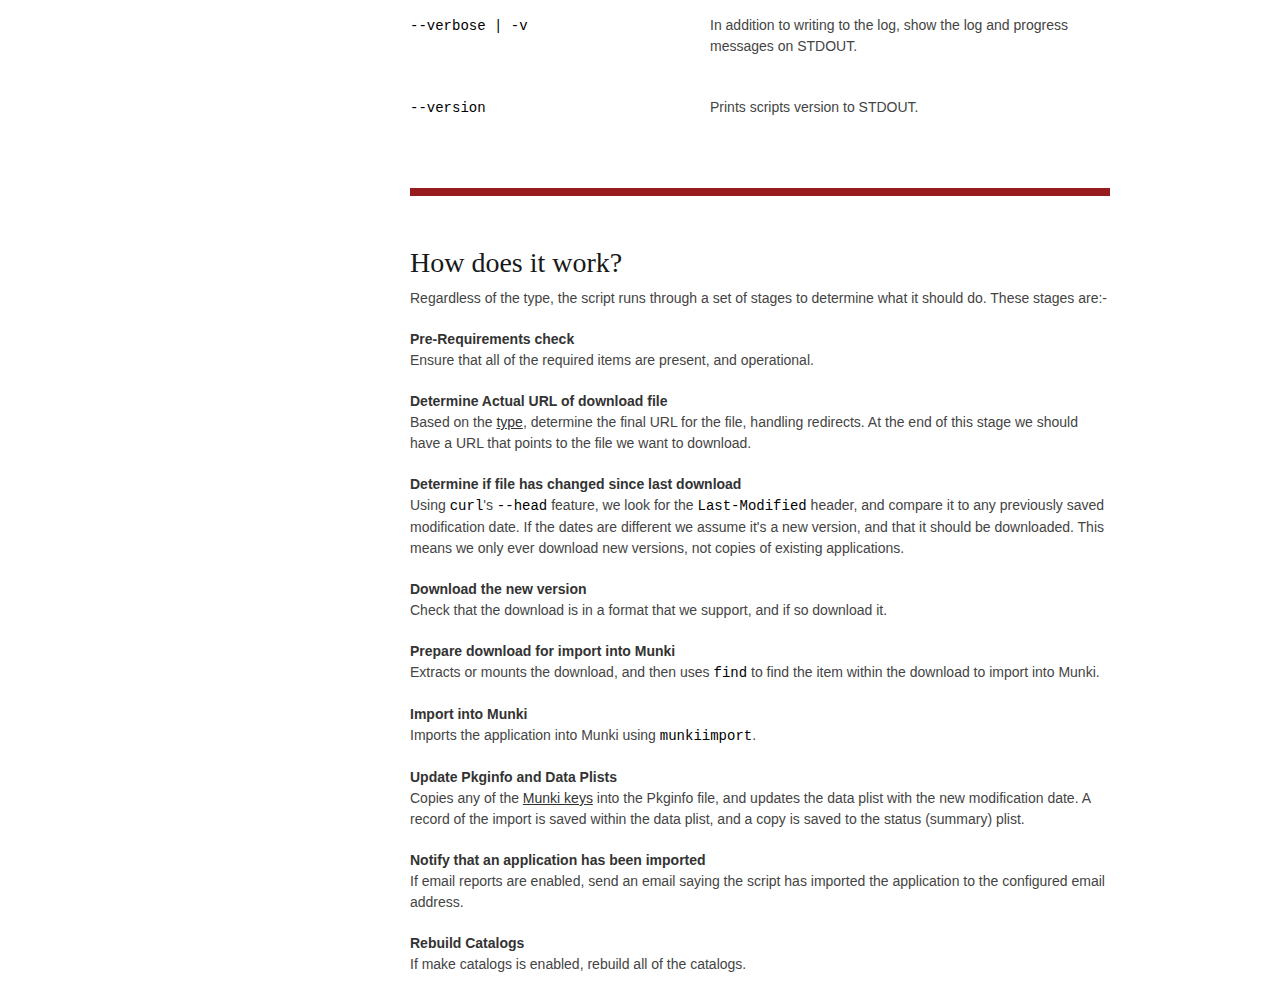
==== commit 699d523c: "Fixed numerous it's when I meant its." ====
--- a/index.html
+++ b/index.html
@@ -70,7 +70,7 @@
 			<hr class="large redbackground">
 
 			<h3>How to use it</h3>
-			<p>After the script and it's dependencies have been <a href="install.html">installed</a> and <a href="configuration.html">configured</a>, In terminal (or automatically via a Launch Daemon) run:-<br>
+			<p>After the script and its dependencies have been <a href="install.html">installed</a> and <a href="configuration.html">configured</a>, In terminal (or automatically via a Launch Daemon) run:-<br>
 				<code>autoMunkiImporter.pl --data /path/to/data[.plist] [options]</code>
 			</p>
 			
@@ -137,7 +137,7 @@
 					<code>--test</code>
 				</div>
 				<div class="seven columns omega">
-					<p>Checks that the script passes it's initial checks, and that it has permissions to write to the appropriate locations.</p>
+					<p>Checks that the script passes its initial checks, and that it has permissions to write to the appropriate locations.</p>
 				</div>
 			</div>
 			<div class="row clearfix">
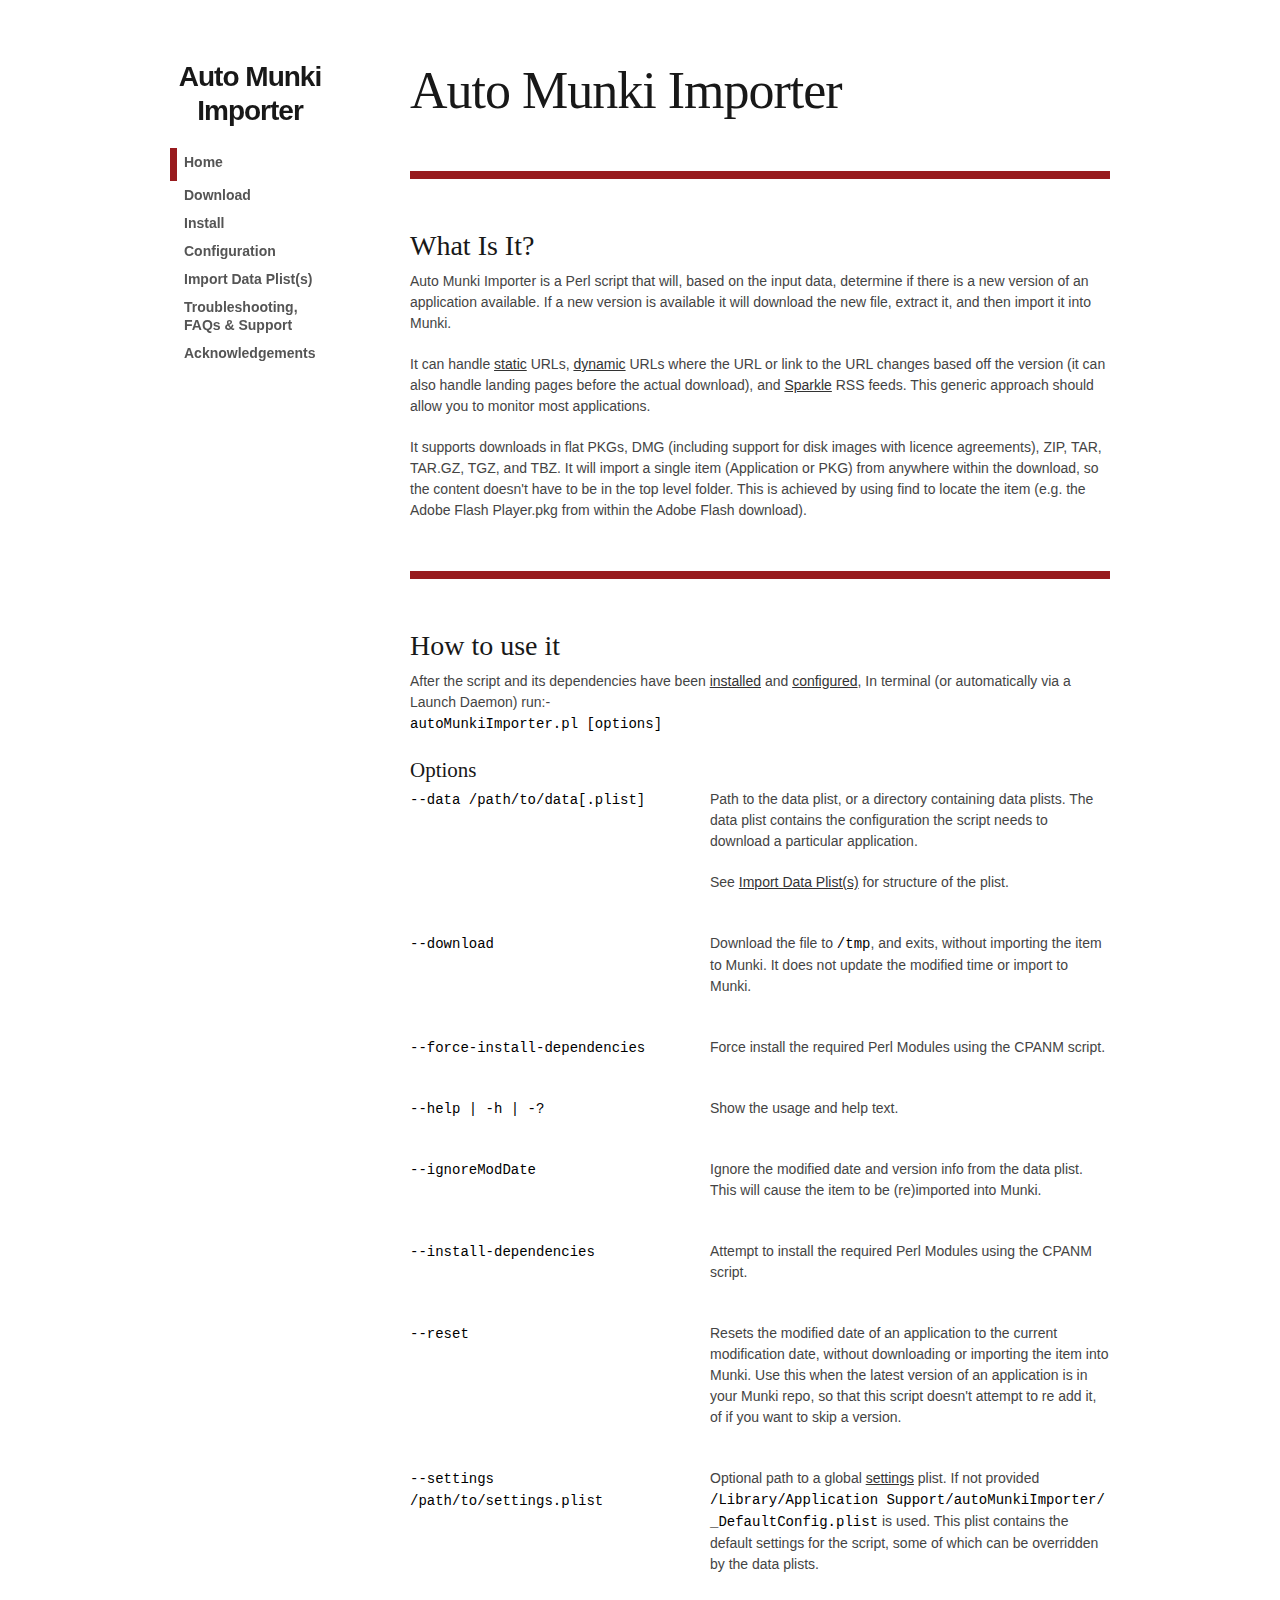
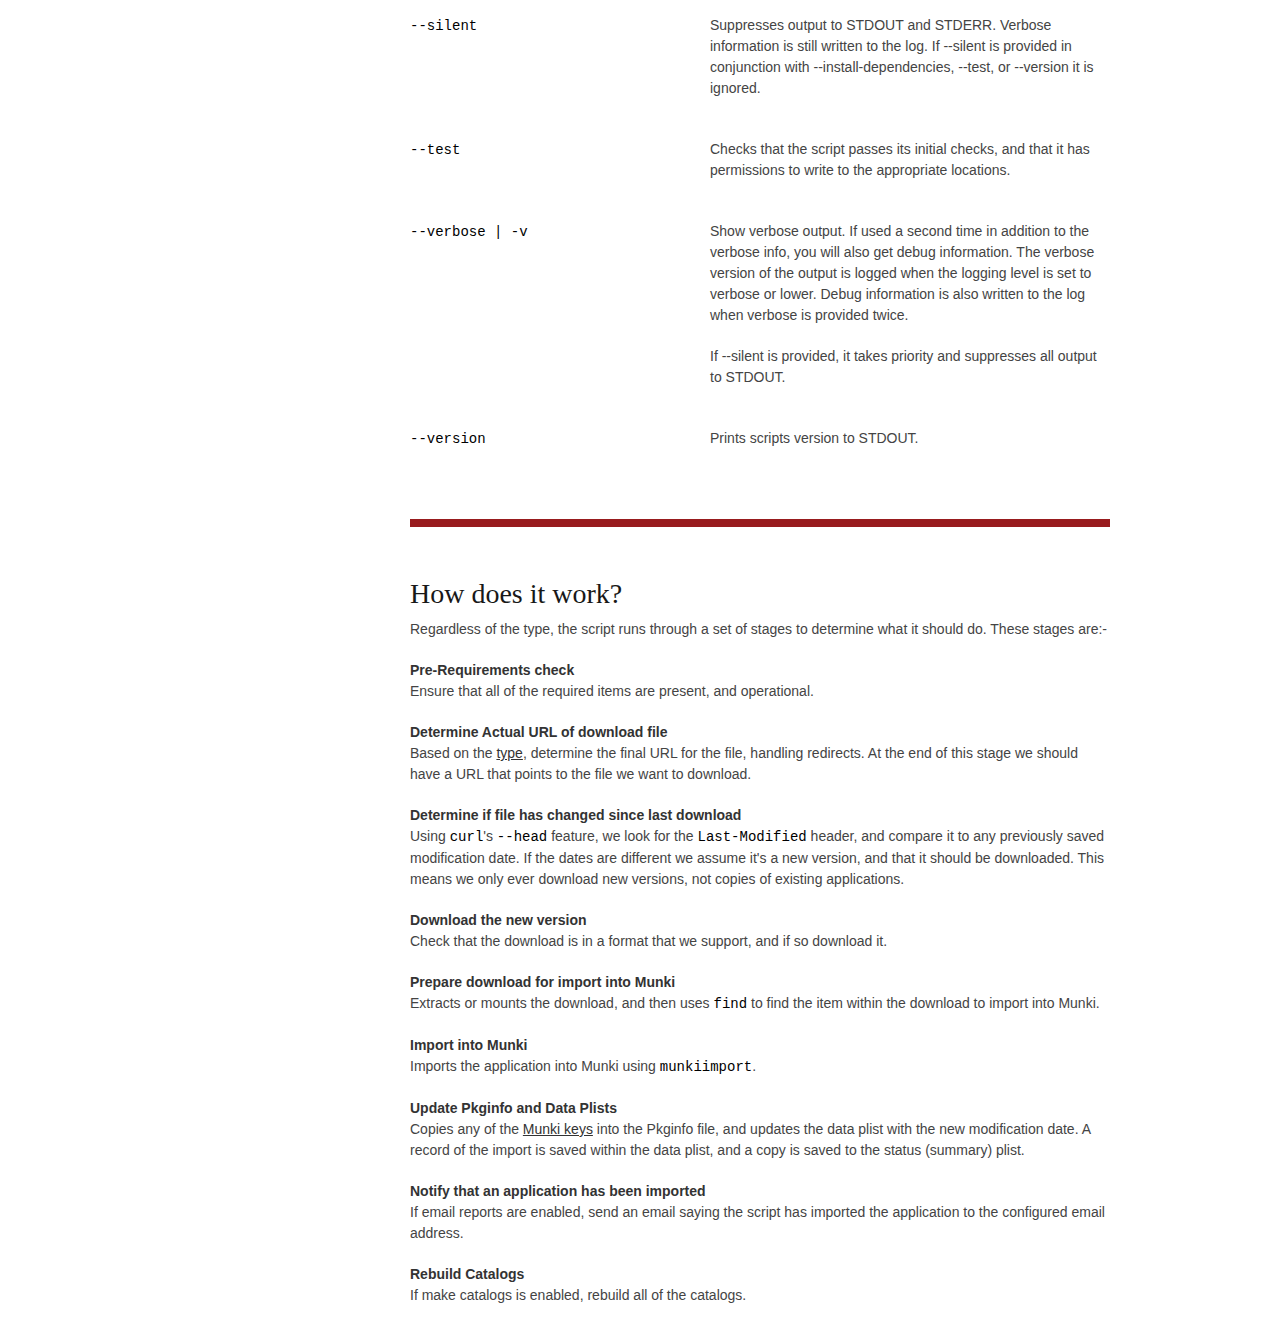
==== commit b311dddd: "Improved the doco, and rewrote large parts of the install instructions now that the CPAN part has be" ====
--- a/index.html
+++ b/index.html
@@ -71,7 +71,7 @@
 
 			<h3>How to use it</h3>
 			<p>After the script and its dependencies have been <a href="install.html">installed</a> and <a href="configuration.html">configured</a>, In terminal (or automatically via a Launch Daemon) run:-<br>
-				<code>autoMunkiImporter.pl --data /path/to/data[.plist] [options]</code>
+				<code>autoMunkiImporter.pl [options]</code>
 			</p>
 			
 			<h4>Options</h4>
@@ -80,7 +80,7 @@
 					<code>--data /path/to/data[.plist]</code>
 				</div>
 				<div class="seven columns omega">
-					<p>Path to the data plist, or a directory containing data plists (required). The data plist contains the configuration the script needs to download a particular application.</p>
+					<p>Path to the data plist, or a directory containing data plists. The data plist contains the configuration the script needs to download a particular application.</p>
 					<p>See <a href="dataplists.html">Import Data Plist(s)</a> for structure of the plist.</p>
 				</div>
 			</div>
@@ -94,6 +94,14 @@
 			</div>
 			<div class="row clearfix">
 				<div class="five columns alpha">
+					<code>--force-install-dependencies</code>
+				</div>
+				<div class="seven columns omega">
+					<p>Force install the required Perl Modules using the CPANM script.</p>
+				</div>
+			</div>
+			<div class="row clearfix">
+				<div class="five columns alpha">
 					<code>--help | -h | -?</code>
 				</div>
 				<div class="seven columns omega">
@@ -110,10 +118,10 @@
 			</div>
 			<div class="row clearfix">
 				<div class="five columns alpha">
-					<code>--progress | -p</code>
-				</div>
-				<div class="seven columns omega">
-					<p>Prints progress information to STDOUT.</p>
+					<code>--install-dependencies</code>
+				</div>
+				<div class="seven columns omega">
+					<p>Attempt to install the required Perl Modules using the CPANM script.</p>
 				</div>
 			</div>
 			<div class="row clearfix">
@@ -134,6 +142,14 @@
 			</div>
 			<div class="row clearfix">
 				<div class="five columns alpha">
+					<code>--silent</code>
+				</div>
+				<div class="seven columns omega">
+					<p>Suppresses output to STDOUT and STDERR. Verbose information is still written to the log. If --silent is provided in conjunction with --install-dependencies, --test, or --version it is ignored.</p>
+				</div>
+			</div>
+			<div class="row clearfix">
+				<div class="five columns alpha">
 					<code>--test</code>
 				</div>
 				<div class="seven columns omega">
@@ -145,7 +161,8 @@
 					<code>--verbose | -v</code>
 				</div>
 				<div class="seven columns omega">
-					<p>In addition to writing to the log, show the log and progress messages on STDOUT.</p>
+					<p>Show verbose output. If used a second time in addition to the verbose info, you will also get debug information. The verbose version of the output is logged when the logging level is set to verbose or lower. Debug information is also written to the log when verbose is provided twice.</p>
+					<p>If --silent is provided, it takes priority and suppresses all output to STDOUT.</p>
 				</div>
 			</div>
 			<div class="row clearfix">
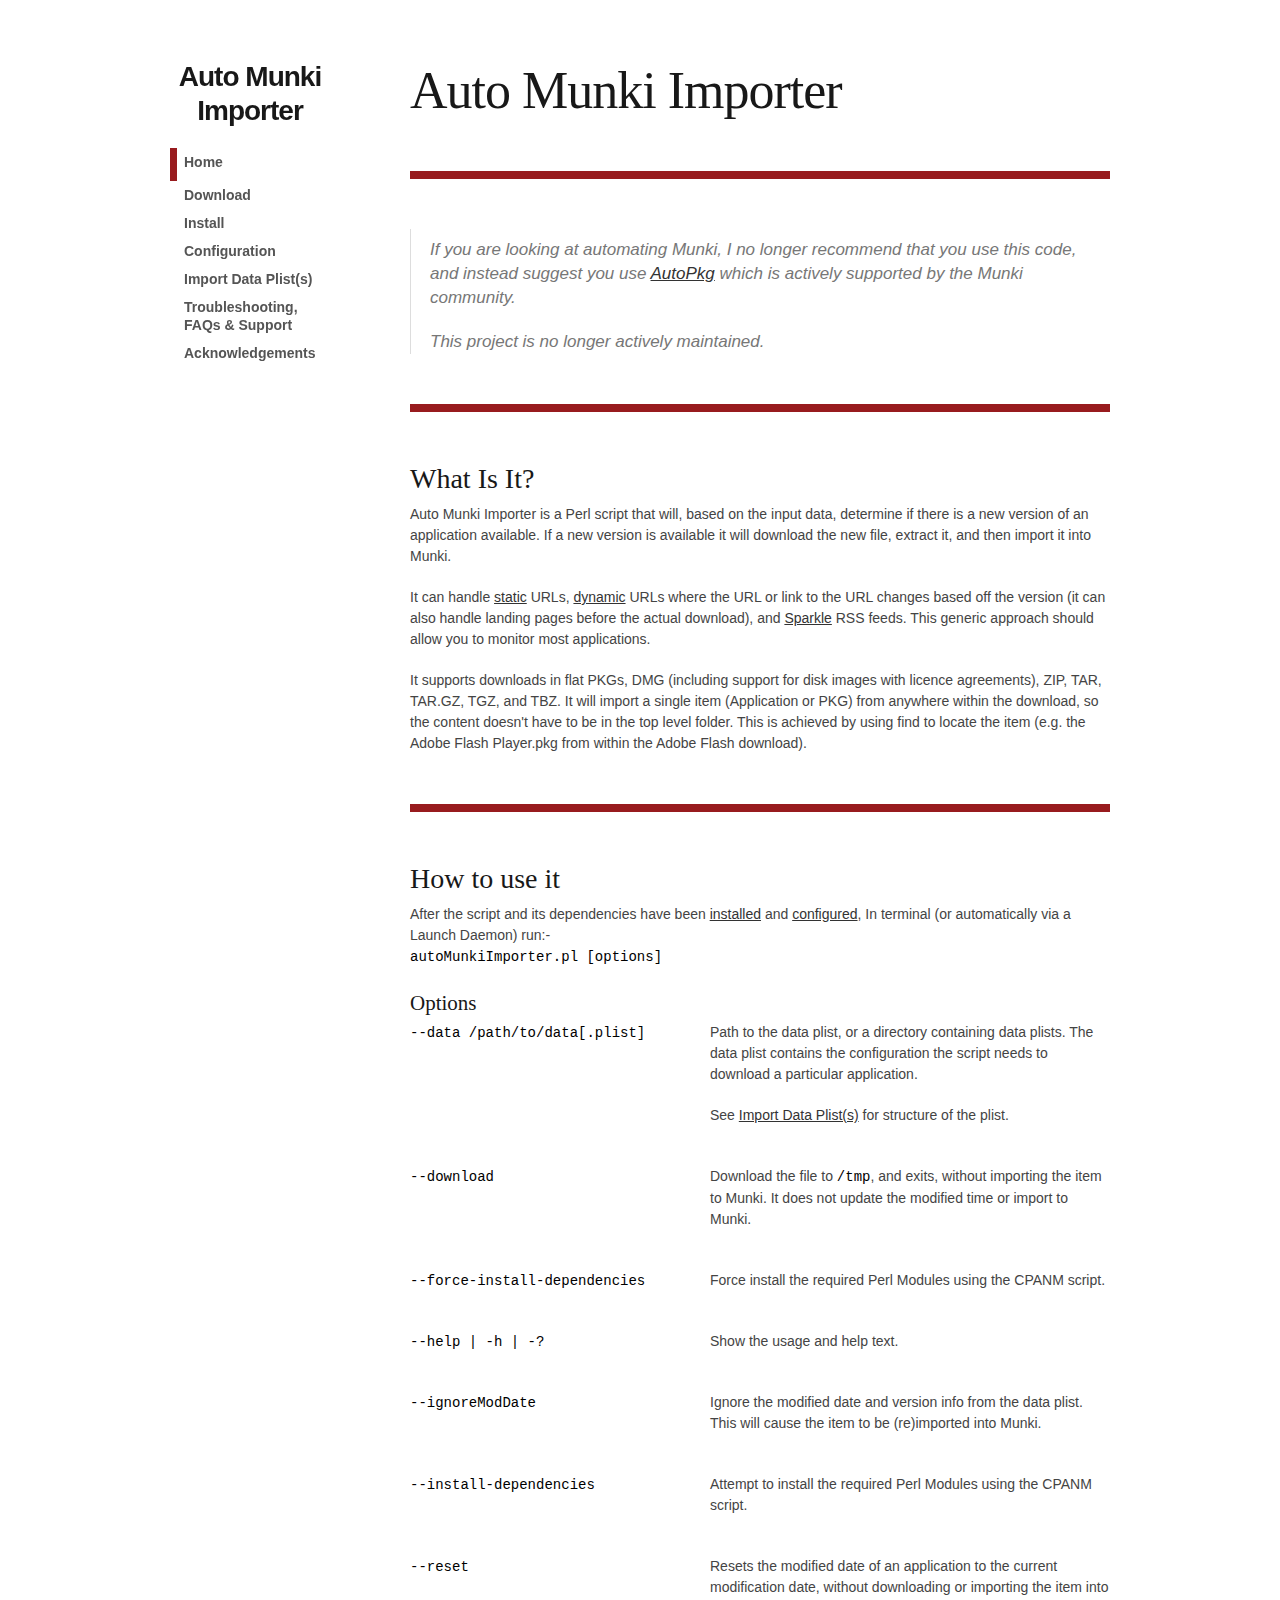
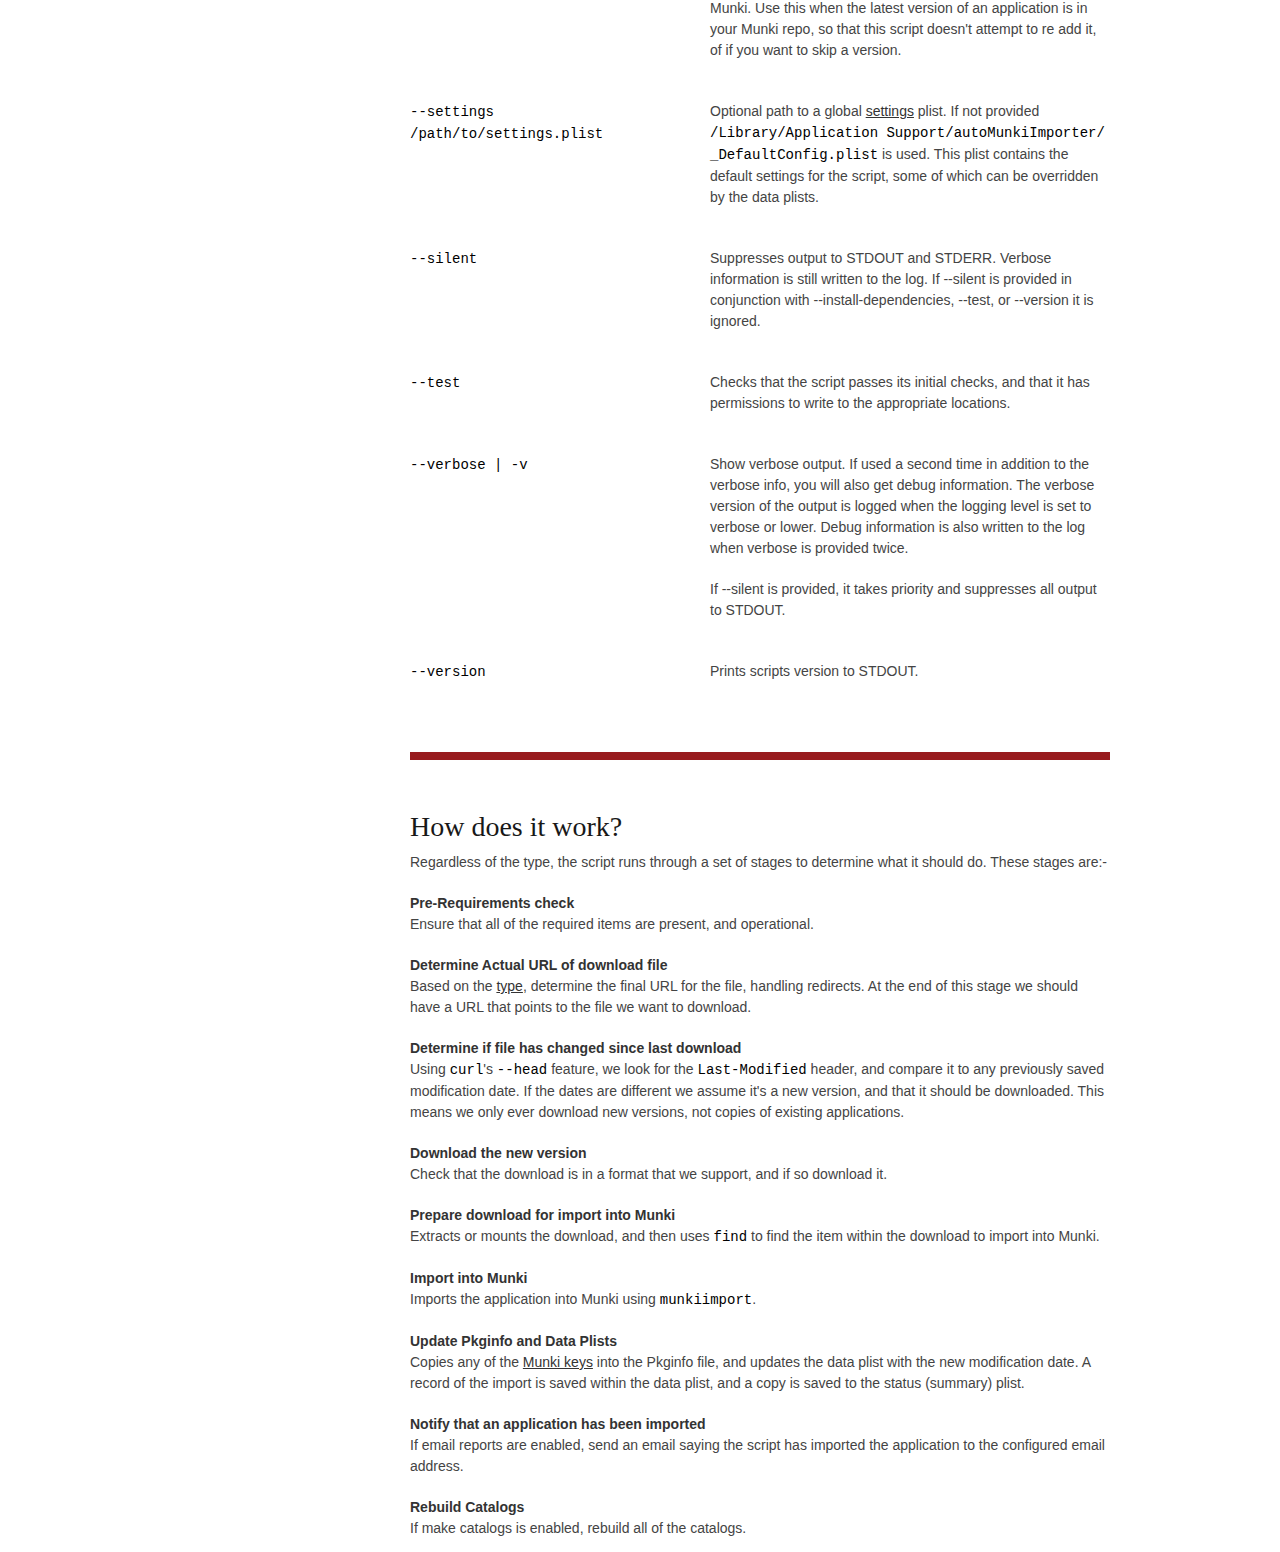
==== commit c15f8771: "Mention that the project is no longer supported and that people should use AutoPkg." ====
--- a/index.html
+++ b/index.html
@@ -62,6 +62,11 @@
 				<h1>Auto Munki Importer</h1>
 			</header>
 			<hr class="large redbackground">
+				<blockquote>
+					<p>If you are looking at automating Munki, I no longer recommend that you use this code, and instead suggest you use <a href="https://github.com/autopkg/autopkg">AutoPkg</a> which is actively supported by the Munki community.</p>
+					<p>This project is no longer actively maintained.</p>
+				</blockquote>
+			<hr class="large redbackground">
 			<h3>What Is It?</h3>
 			<p>Auto Munki Importer is a Perl script that will, based on the input data, determine if there is a new version of an application available. If a new version is available it will download the new file, extract it, and then import it into Munki.</p>
 			<p>It can handle <a href="dataplists.html#static">static</a> URLs, <a href="dataplists.html#dynamic">dynamic</a> URLs where the URL or link to the URL changes based off the version (it can also handle landing pages before the actual download), and <a href="dataplists.html#sparkle">Sparkle</a> RSS feeds. This generic approach should allow you to monitor most applications.</p>
@@ -207,5 +212,17 @@
 			If make catalogs is enabled, rebuild all of the catalogs.</p>
 		</div><!-- content -->
 	</div><!-- container -->
+
+	<script type="text/javascript">
+		var _gaq = _gaq || [];
+		_gaq.push(['_setAccount', 'UA-36468065-1']);
+		_gaq.push(['_trackPageview']);
+	  
+		(function() {
+		  var ga = document.createElement('script'); ga.type = 'text/javascript'; ga.async = true;
+		  ga.src = ('https:' == document.location.protocol ? 'https://ssl' : 'http://www') + '.google-analytics.com/ga.js';
+		  var s = document.getElementsByTagName('script')[0]; s.parentNode.insertBefore(ga, s);
+		})();
+	</script>
 </body>
 </html>